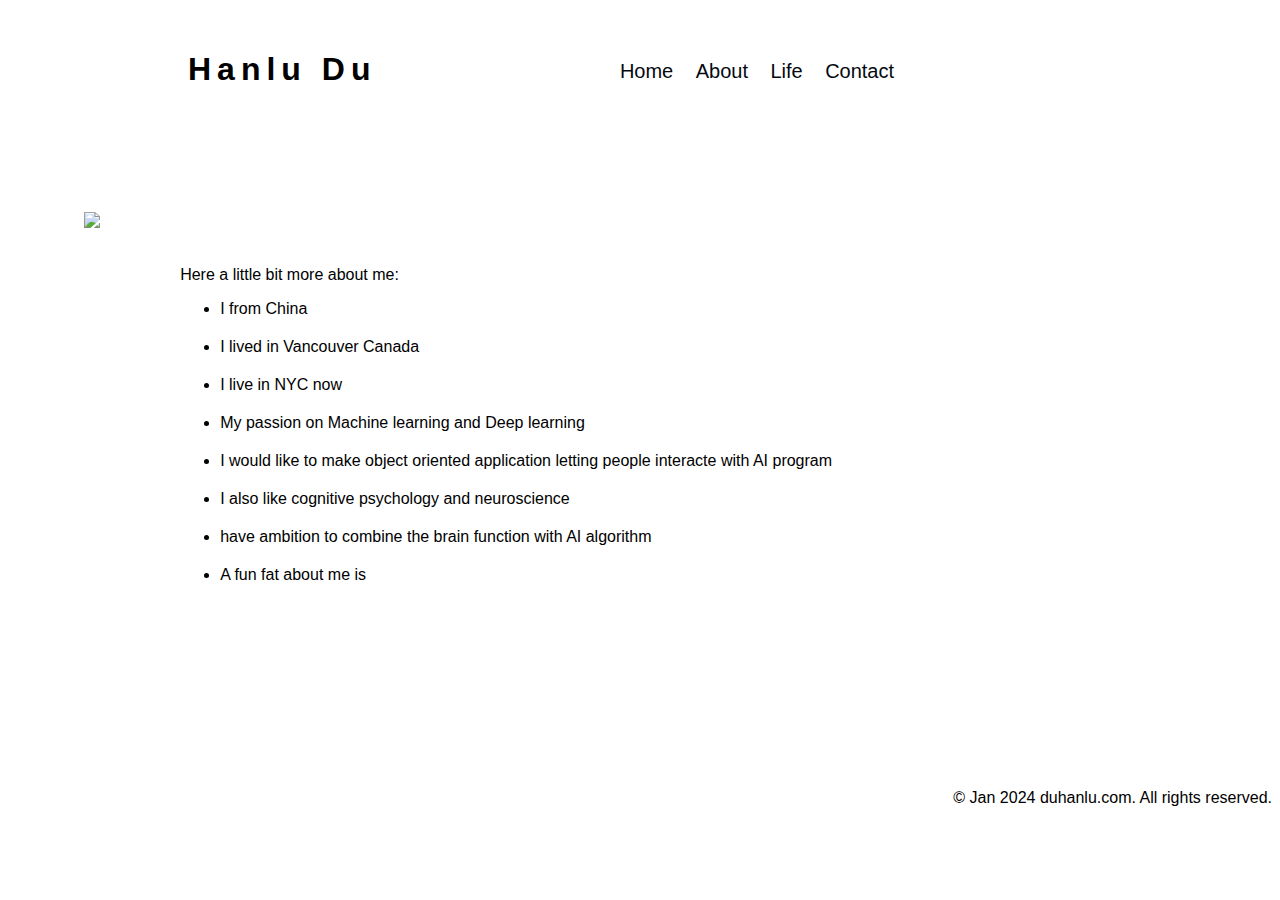
==== about.html @ 0111e1bc "Add files via upload" ====
<!DOCTYPE html>
<html>
<head>
<title>Hanlu Du</title>
<meta charset="UTF-8">
<meta name="viewport" content="width=device-width, initial-scale=1">
<link rel="stylesheet" href="styles.css">
<style>
body,h1 {font-family: "Raleway", Arial, sans-serif}
h1 {letter-spacing: 6px}
.w3-row-padding img {margin-bottom: 5px}
</style>
</head>

<body>

    <!-- Header -->
    <header>
      <h1 style="padding:30px 0px 0px 180px">Hanlu Du</h1>

      <nav>
        <ul class="header-list">
          <li class = "header-list"><a href="index.html">Home</a></li>
          <li class = "header-list"><a href="about.html">About</a></li>
          <li class = "header-list"><a href="life.html">Life</a></li>
          <li class = "header-list"><a href="#contact">Contact</a></li>
        </ul>
      </nav>
     
    </header>

    <body>
        <div class="about-body">
            <div class="about-body-left">
                <img src="pic/lifemap.png" style= "width: 12cm; height: auto; margin-top: 3cm;">
            </div>
            <div class = "about-body-right">
                <p>Here a little bit more about me: </p>
                <ul class="about-body-right-list">
                    <li class = "about-list">I from China</li>
                    <li class = "about-list">I lived in Vancouver Canada</li>
                    <li class = "about-list">I live in NYC now</li>
                    <li class = "about-list">My passion on Machine learning and Deep learning</li>
                    <li class = "about-list">I would like to make object oriented application letting people interacte with AI program</li>
                    <li class = "about-list">I also like cognitive psychology and neuroscience</li> 
                    <li class = "about-list">have ambition to combine the brain function with AI algorithm</li>
                    <li class = "about-list">A fun fat about me is </li>
                </ul>

            </div>
            
        </div>
        
    </body>
    

    <!-- Footer -->
    <footer style = 'margin-top: 5cm; text-align: right;'>
        <p>&copy; Jan 2024 duhanlu.com. All rights reserved.</p>
      </footer>
    
    </body>


    </html>
---- styles.css ----
h2 {
  margin-left: 50px;
}
ul.header-list {
    list-style: none;
    padding: 0;
    text-align: right;
    margin-right: 10cm;
    margin-top:-50px;
    text-size-adjust: larger;

   }
/*
li {
    display: inline-block;
    margin-left: 18px; 
  }
  */
  li.header-list{
    display: inline-block;
    margin-left: 18px;
  }
  li.icon-list{
    display: inline-block;
    margin-left: 18px;
  }
  a {
    text-decoration: none; /* Remove underline from links */
    color: #04090f; /* Set the font color to blue (adjust as needed) */
    font-size: 20px; /* Set the font size to 16 pixels (adjust as needed) */
  }
  a:hover {
    text-decoration: underline; /* Add underline on hover */
  }
  .circle-home-img {
    border-radius: 80%;
    overflow: hidden;
    width: 7cm;
    height: 7cm;
    margin-top: 5cm;
    margin-left: 14cm;
  }
  .circle-home-img img {
    width: 100%; /* Make the image fill the circle container */
    height: auto; /* Maintain aspect ratio */
    display: block; /* Remove extra space below the image */
    margin-top: -50px;
  }
  ul.home-icon-link {
    text-align: center;
    size-adjust: 10px;
    margin-left:-150px;
  }
  li.home-icon-link{
    display: inline-block;
      margin-left: 5px;
  }
  img {
    width: 40px; /* Adjust the width of the icon */
    height: 40px; /* Adjust the height of the icon */
    margin-right: 5px; /* Adjust the spacing between the icon and text */
  }
  .about-body{
    display: flex;
  }
  .about-body-left {
    margin-left: 2cm;
  }
  .about-body-right{
    margin-top: 4cm;
    margin-left: 2cm;
  }
  li.about-list{
    margin-bottom: 5px;
  }
  li.about-list:not(:last-child) {
    margin-bottom: 20px; /* Adjust the margin for all items except the last one */
  }
  .life-first-row{
    display: flex;
  }
 
  ul.life-first-row {
    list-style-type: none;
    text-align: center;
  }
  li.first-list img{
    width: 6cm;
    height: 8cm;

  }
  .first-list {
    list-style-type: none; /* Remove default list styling */
    text-align: center; /* Center-align text */
  }

  /* Style for the linked image */
  .first-list a {
    display: block; /* Make the link a block-level element */
  }

  /* Style for the text under the image */
  .first-list span {
    display: block; /* Make the text a block-level element */
  }
  li.second-list img{
    width: 6cm;
    height: 8cm;
  }
  .second-list{
    list-style-type: none; /* Remove default list styling */
    text-align: center;
  }
  .second-list a {
    display: block; /* Make the link a block-level element */
  }

  /* Style for the text under the image */
  .second-list span {
    display: block; /* Make the text a block-level element */
  }
  .life-second-row{
    display: flex;
  }
  .life-third-row{
    display: flex;
  }

  li.third-list img{
    width: 6cm;
    height: 8cm;
  }
  .third-list{
    list-style-type: none; /* Remove default list styling */
    text-align: center;
  }
  .third-list a {
    display: block; /* Make the link a block-level element */
  }

  /* Style for the text under the image */
  .third-list span {
    display: block; /* Make the text a block-level element */
  }
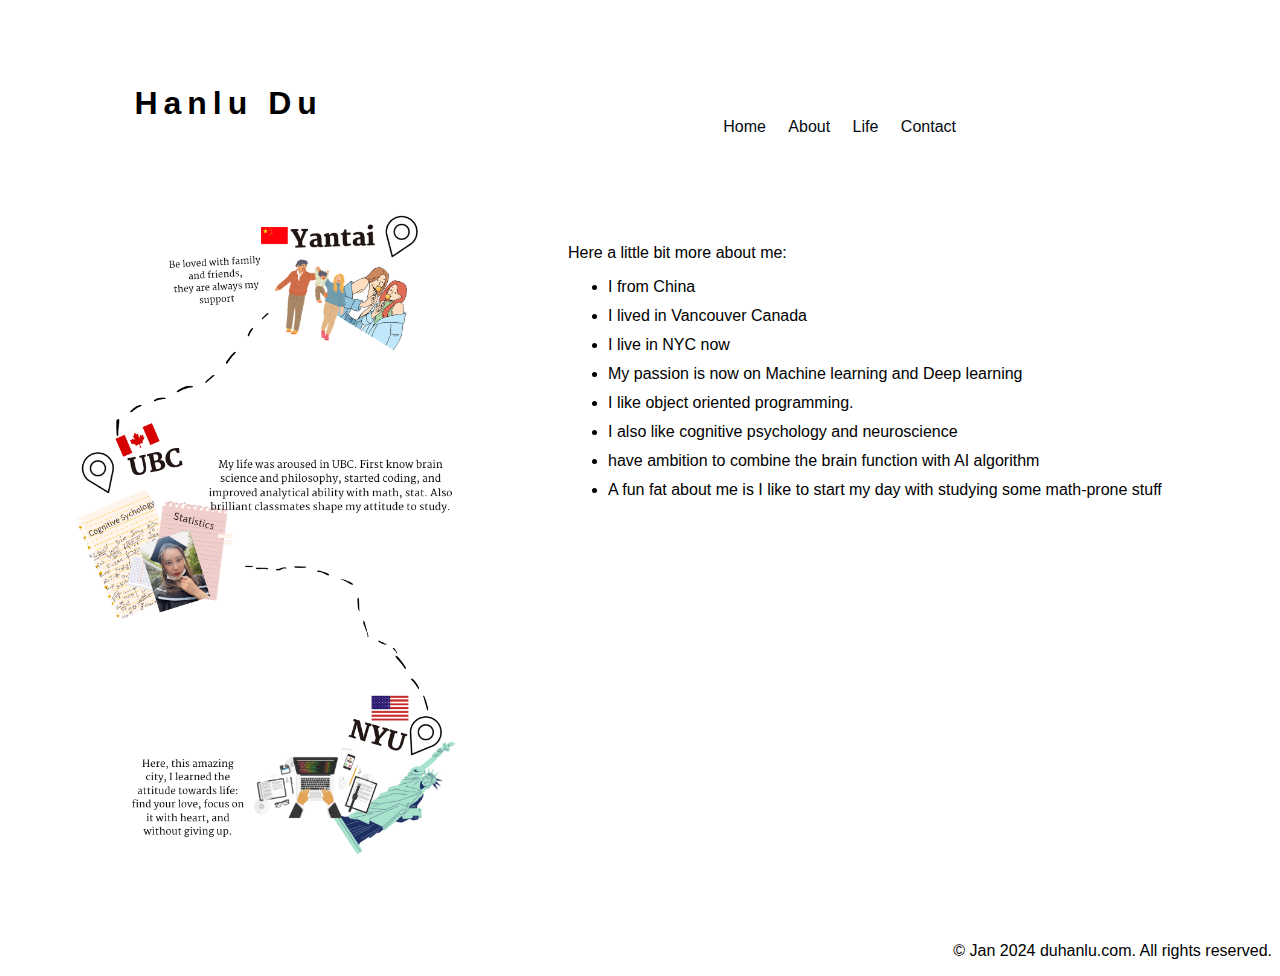
==== commit 8efbcc58: "Add files via upload" ====
--- a/about.html
+++ b/about.html
@@ -16,7 +16,7 @@
 
     <!-- Header -->
     <header>
-      <h1 style="padding:30px 0px 0px 180px">Hanlu Du</h1>
+      <h1 style="padding:5% 0% 0% 10%">Hanlu Du</h1>
 
       <nav>
         <ul class="header-list">
@@ -32,7 +32,7 @@
     <body>
         <div class="about-body">
             <div class="about-body-left">
-                <img src="pic/lifemap.png" style= "width: 12cm; height: auto; margin-top: 3cm;">
+                <img src="pic/lifemap.png" style= "width: 60%; height: auto; margin-top: 6%;">
             </div>
             <div class = "about-body-right">
                 <p>Here a little bit more about me: </p>
@@ -40,11 +40,11 @@
                     <li class = "about-list">I from China</li>
                     <li class = "about-list">I lived in Vancouver Canada</li>
                     <li class = "about-list">I live in NYC now</li>
-                    <li class = "about-list">My passion on Machine learning and Deep learning</li>
-                    <li class = "about-list">I would like to make object oriented application letting people interacte with AI program</li>
+                    <li class = "about-list">My passion is now on Machine learning and Deep learning</li>
+                    <li class = "about-list">I like object oriented programming.</li>
                     <li class = "about-list">I also like cognitive psychology and neuroscience</li> 
                     <li class = "about-list">have ambition to combine the brain function with AI algorithm</li>
-                    <li class = "about-list">A fun fat about me is </li>
+                    <li class = "about-list">A fun fat about me is I like to start my day with studying some math-prone stuff</li>
                 </ul>
 
             </div>
@@ -55,7 +55,7 @@
     
 
     <!-- Footer -->
-    <footer style = 'margin-top: 5cm; text-align: right;'>
+    <footer style = 'margin-top: 5%; text-align: right;'>
         <p>&copy; Jan 2024 duhanlu.com. All rights reserved.</p>
       </footer>
     
--- a/styles.css
+++ b/styles.css
@@ -3,58 +3,56 @@
   margin-left: 50px;
 }
 ul.header-list {
-    list-style: none;
-    padding: 0;
-    text-align: right;
-    margin-right: 10cm;
-    margin-top:-50px;
-    text-size-adjust: larger;
+  list-style: none;
+  padding: 0;
+  text-align: right;
+  margin-right: 25%;
+  margin-top:-2%;
+  text-size-adjust: larger;
 
-   }
-/*
-li {
-    display: inline-block;
-    margin-left: 18px; 
-  }
-  */
-  li.header-list{
-    display: inline-block;
-    margin-left: 18px;
-  }
+ }
+ li.header-list{
+  display: inline-block;
+  margin-left: 18px;
+}
   li.icon-list{
     display: inline-block;
-    margin-left: 18px;
+    margin-left: 5%;
   }
   a {
     text-decoration: none; /* Remove underline from links */
     color: #04090f; /* Set the font color to blue (adjust as needed) */
-    font-size: 20px; /* Set the font size to 16 pixels (adjust as needed) */
+    font-size: 100%; /* Set the font size to 16 pixels (adjust as needed) */
   }
   a:hover {
     text-decoration: underline; /* Add underline on hover */
   }
   .circle-home-img {
-    border-radius: 80%;
     overflow: hidden;
-    width: 7cm;
-    height: 7cm;
-    margin-top: 5cm;
-    margin-left: 14cm;
+    width: 20%; /* Adjust the percentage as needed for a smaller circle */
+    height: 20%;
+    border-radius:50%;
+    margin-top: 10%;
+    margin-left: 40%;
+  }
+  .home-circle{
+    text-align: center;
+   
   }
   .circle-home-img img {
     width: 100%; /* Make the image fill the circle container */
     height: auto; /* Maintain aspect ratio */
     display: block; /* Remove extra space below the image */
-    margin-top: -50px;
+    margin-top: -10%;
   }
   ul.home-icon-link {
     text-align: center;
-    size-adjust: 10px;
-    margin-left:-150px;
+    size-adjust: 20%;
+    margin-left:50%;
   }
   li.home-icon-link{
     display: inline-block;
-      margin-left: 5px;
+    margin-left: 40%;
   }
   img {
     width: 40px; /* Adjust the width of the icon */
@@ -65,17 +63,19 @@
     display: flex;
   }
   .about-body-left {
-    margin-left: 2cm;
+    margin-left: 3%;
+
   }
   .about-body-right{
-    margin-top: 4cm;
-    margin-left: 2cm;
+    margin-top: 6%;
+    margin-left: -17%;
+    font-size: 100%;
   }
   li.about-list{
-    margin-bottom: 5px;
+    margin-bottom: 1%;
   }
   li.about-list:not(:last-child) {
-    margin-bottom: 20px; /* Adjust the margin for all items except the last one */
+    margin-bottom: 2%; /* Adjust the margin for all items except the last one */
   }
   .life-first-row{
     display: flex;
@@ -84,15 +84,22 @@
   ul.life-first-row {
     list-style-type: none;
     text-align: center;
+    justify-content: -5%;
+    
   }
   li.first-list img{
-    width: 6cm;
-    height: 8cm;
+    width: 25%;
+    height: 25%;
 
   }
   .first-list {
     list-style-type: none; /* Remove default list styling */
     text-align: center; /* Center-align text */
+    margin-bottom: -3%;
+    margin-top: 5%;
+  }
+  li.first-list:not(:last-child) {
+    margin-right: -40%; /* Adjust the margin for all items except the last one */
   }
 
   /* Style for the linked image */
@@ -104,13 +111,21 @@
   .first-list span {
     display: block; /* Make the text a block-level element */
   }
+  ul.life-second-row{
+    margin-left: -5%;
+  }
   li.second-list img{
-    width: 6cm;
-    height: 8cm;
+    width: 25%;
+    height: 25%;
   }
   .second-list{
     list-style-type: none; /* Remove default list styling */
     text-align: center;
+    margin-bottom: 0%;
+    margin-left: -5%;
+  }
+  li.second-list:not(:last-child) {
+    margin-right: -40%; /* Adjust the margin for all items except the last one */
   }
   .second-list a {
     display: block; /* Make the link a block-level element */
@@ -123,17 +138,25 @@
   .life-second-row{
     display: flex;
   }
+  ul.life-third-row{
+    margin-left: -5%;
+  }
   .life-third-row{
     display: flex;
   }
 
   li.third-list img{
-    width: 6cm;
-    height: 8cm;
+    width: 25%;
+    height: 25%;
   }
   .third-list{
     list-style-type: none; /* Remove default list styling */
     text-align: center;
+    margin-bottom: -3%;
+    margin-left: -5%;
+  }
+  li.third-list:not(:last-child) {
+    margin-right: -40%; /* Adjust the margin for all items except the last one */
   }
   .third-list a {
     display: block; /* Make the link a block-level element */
@@ -142,4 +165,4 @@
   /* Style for the text under the image */
   .third-list span {
     display: block; /* Make the text a block-level element */
-  }+  }
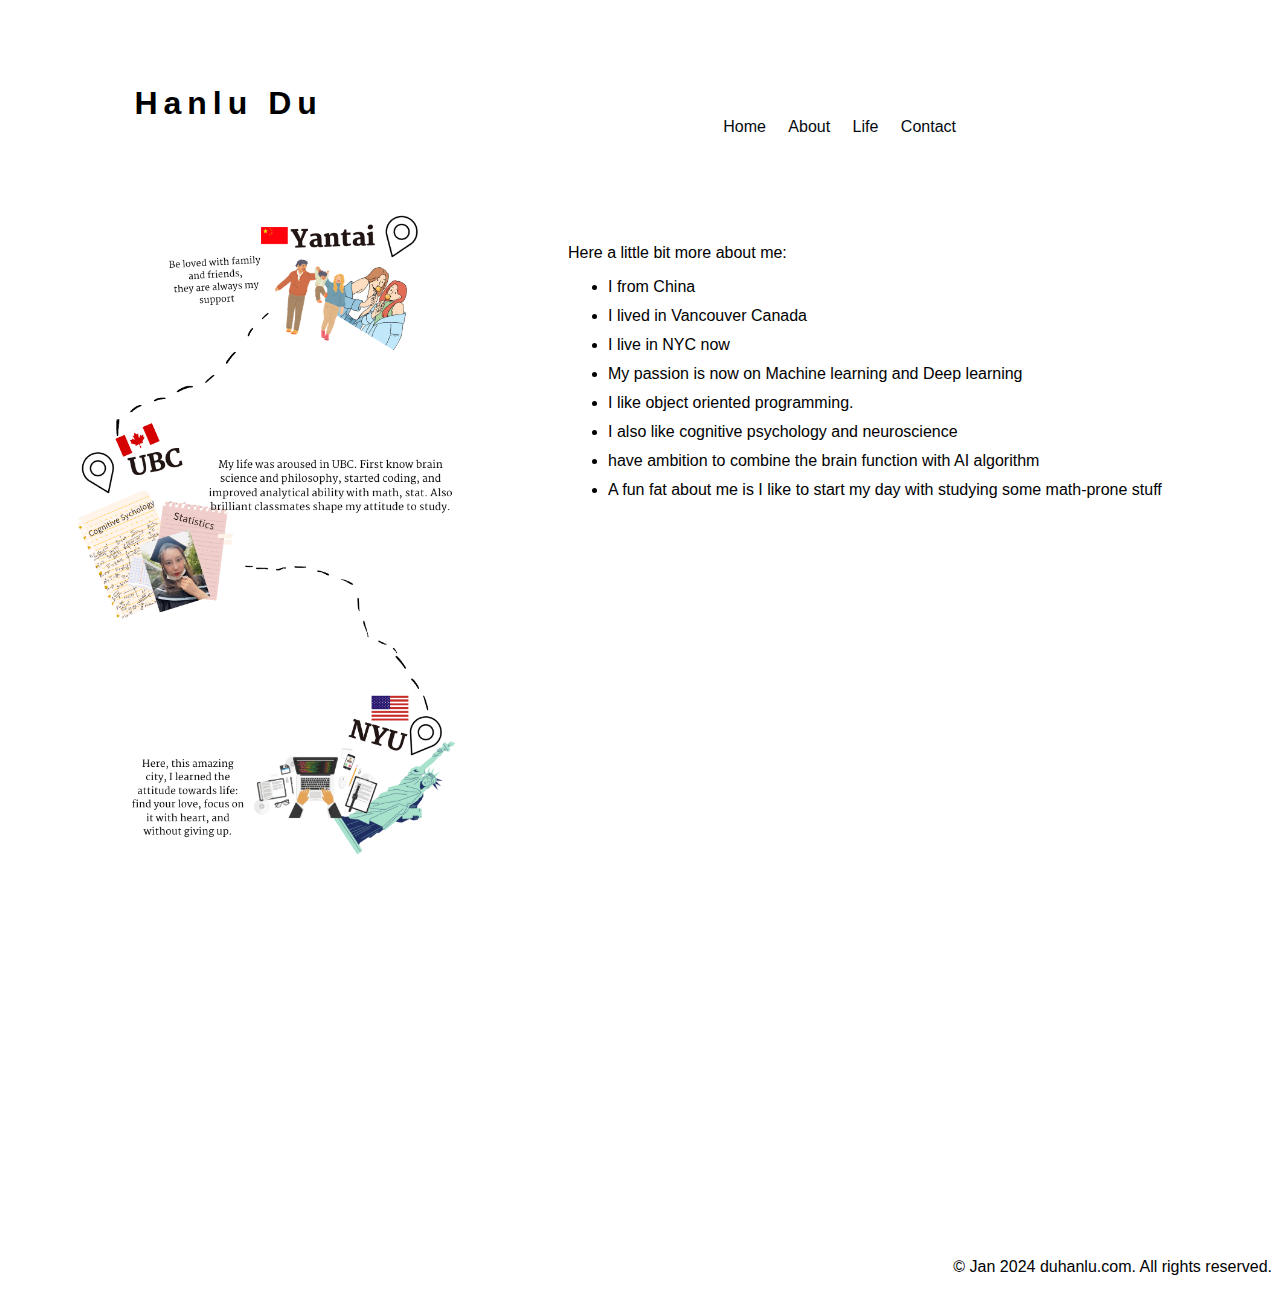
==== commit 959d5ccd: "Add files via upload" ====
--- a/about.html
+++ b/about.html
@@ -55,7 +55,7 @@
     
 
     <!-- Footer -->
-    <footer style = 'margin-top: 5%; text-align: right;'>
+    <footer style = 'margin-top: 30%; text-align: right;'>
         <p>&copy; Jan 2024 duhanlu.com. All rights reserved.</p>
       </footer>
     
--- a/styles.css
+++ b/styles.css
@@ -32,7 +32,7 @@
     width: 20%; /* Adjust the percentage as needed for a smaller circle */
     height: 20%;
     border-radius:50%;
-    margin-top: 10%;
+    margin-top: 12%;
     margin-left: 40%;
   }
   .home-circle{
@@ -84,8 +84,10 @@
   ul.life-first-row {
     list-style-type: none;
     text-align: center;
-    justify-content: -5%;
-    
+    justify-content: -5%;  
+  }
+  .life-first-row{
+    block-size: 20%;
   }
   li.first-list img{
     width: 25%;
@@ -95,9 +97,10 @@
   .first-list {
     list-style-type: none; /* Remove default list styling */
     text-align: center; /* Center-align text */
-    margin-bottom: -3%;
+    margin-bottom: 0%;
     margin-top: 5%;
   }
+
   li.first-list:not(:last-child) {
     margin-right: -40%; /* Adjust the margin for all items except the last one */
   }
@@ -111,6 +114,13 @@
   .first-list span {
     display: block; /* Make the text a block-level element */
   }
+  ul.life-first-row {
+    list-style-type: none;
+    text-align: center;
+    margin-left: -20%;
+    
+  }
+
   ul.life-second-row{
     margin-left: -5%;
   }
@@ -125,7 +135,7 @@
     margin-left: -5%;
   }
   li.second-list:not(:last-child) {
-    margin-right: -40%; /* Adjust the margin for all items except the last one */
+    margin-right: -37%; /* Adjust the margin for all items except the last one */
   }
   .second-list a {
     display: block; /* Make the link a block-level element */
@@ -156,7 +166,7 @@
     margin-left: -5%;
   }
   li.third-list:not(:last-child) {
-    margin-right: -40%; /* Adjust the margin for all items except the last one */
+    margin-right: -37%; /* Adjust the margin for all items except the last one */
   }
   .third-list a {
     display: block; /* Make the link a block-level element */
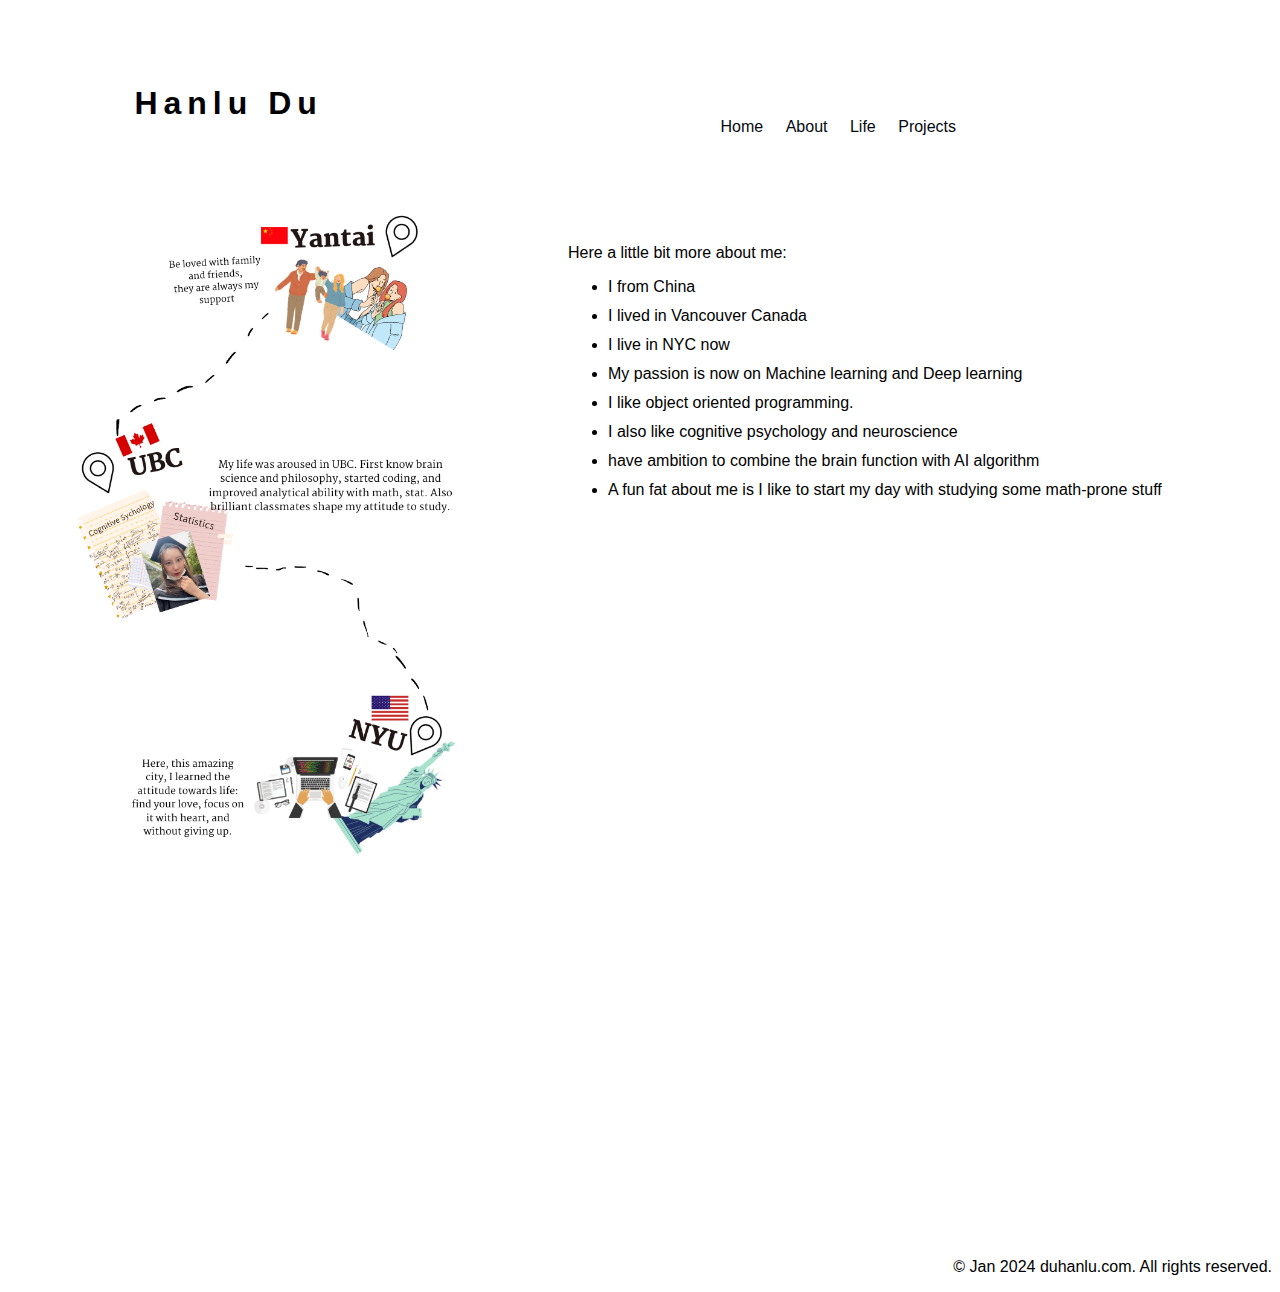
==== commit 46a4b5c2: "Add files via upload" ====
--- a/about.html
+++ b/about.html
@@ -23,7 +23,7 @@
           <li class = "header-list"><a href="index.html">Home</a></li>
           <li class = "header-list"><a href="about.html">About</a></li>
           <li class = "header-list"><a href="life.html">Life</a></li>
-          <li class = "header-list"><a href="#contact">Contact</a></li>
+          <li class = "header-list"><a href="project.html">Projects</a></li>
         </ul>
       </nav>
      
--- a/styles.css
+++ b/styles.css
@@ -77,102 +77,60 @@
   li.about-list:not(:last-child) {
     margin-bottom: 2%; /* Adjust the margin for all items except the last one */
   }
-  .life-first-row{
-    display: flex;
+
+  li.life-list1{
+    display: inline-block;
+    size: 40%;
   }
- 
-  ul.life-first-row {
+
+  .life-list1 img {
+    width: 150px; /* Set the width of the images */
+    height: auto; /* Maintain the aspect ratio */
+    border: 2px solid #ddd; /* Optional: Add a border for visual clarity */
+    border-radius: 8px; /* Optional: Add border-radius for rounded corners */
+}
+  ul.life-list1 {
     list-style-type: none;
     text-align: center;
-    justify-content: -5%;  
+    margin-left: -5%;
+    width: 100%; /* Set the width of the list */
+    height: 100%;
   }
-  .life-first-row{
-    block-size: 20%;
-  }
-  li.first-list img{
-    width: 25%;
-    height: 25%;
-
-  }
-  .first-list {
+  
+  .life-body {
     list-style-type: none; /* Remove default list styling */
     text-align: center; /* Center-align text */
     margin-bottom: 0%;
     margin-top: 5%;
   }
 
-  li.first-list:not(:last-child) {
-    margin-right: -40%; /* Adjust the margin for all items except the last one */
+  li.life-list1:not(:last-child) {
+    margin-right: 10%; /* Adjust the margin for all items except the last one */
   }
-
   /* Style for the linked image */
-  .first-list a {
+  .life-list1 a {
     display: block; /* Make the link a block-level element */
   }
 
   /* Style for the text under the image */
-  .first-list span {
+  .life-list1 span {
     display: block; /* Make the text a block-level element */
   }
-  ul.life-first-row {
-    list-style-type: none;
-    text-align: center;
-    margin-left: -20%;
-    
+
+  .book{
+    display: flex;
+  }
+  button{
+    background-color: rgb(3, 2, 2);
+    border: none;
+    color: rgb(255, 255, 255);
+    size: 20%;
+    padding: 15px 20px;
+    border-radius: 40%;
   }
 
-  ul.life-second-row{
-    margin-left: -5%;
-  }
-  li.second-list img{
-    width: 25%;
-    height: 25%;
-  }
-  .second-list{
-    list-style-type: none; /* Remove default list styling */
-    text-align: center;
-    margin-bottom: 0%;
-    margin-left: -5%;
-  }
-  li.second-list:not(:last-child) {
-    margin-right: -37%; /* Adjust the margin for all items except the last one */
-  }
-  .second-list a {
-    display: block; /* Make the link a block-level element */
-  }
+button:hover {
+  background-color: #b1d8f1;
+  color: #ffffff;
+}
 
-  /* Style for the text under the image */
-  .second-list span {
-    display: block; /* Make the text a block-level element */
-  }
-  .life-second-row{
-    display: flex;
-  }
-  ul.life-third-row{
-    margin-left: -5%;
-  }
-  .life-third-row{
-    display: flex;
-  }
-
-  li.third-list img{
-    width: 25%;
-    height: 25%;
-  }
-  .third-list{
-    list-style-type: none; /* Remove default list styling */
-    text-align: center;
-    margin-bottom: -3%;
-    margin-left: -5%;
-  }
-  li.third-list:not(:last-child) {
-    margin-right: -37%; /* Adjust the margin for all items except the last one */
-  }
-  .third-list a {
-    display: block; /* Make the link a block-level element */
-  }
-
-  /* Style for the text under the image */
-  .third-list span {
-    display: block; /* Make the text a block-level element */
-  }
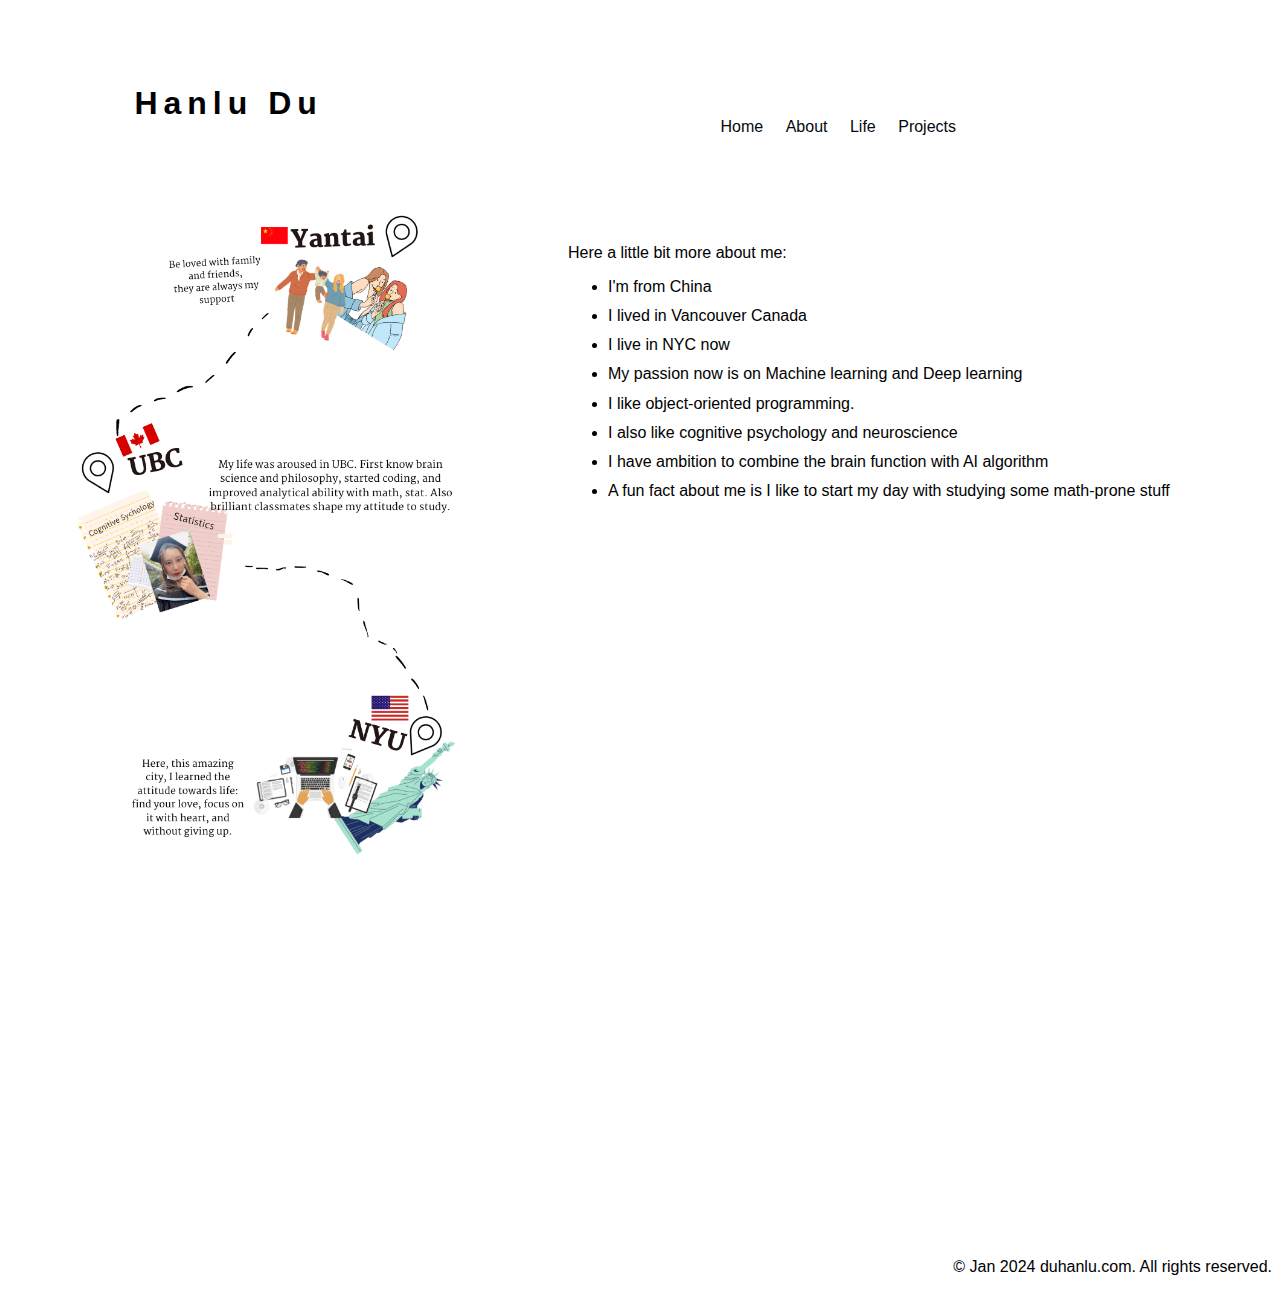
==== commit 97026146: "Update about.html" ====
--- a/about.html
+++ b/about.html
@@ -37,14 +37,14 @@
             <div class = "about-body-right">
                 <p>Here a little bit more about me: </p>
                 <ul class="about-body-right-list">
-                    <li class = "about-list">I from China</li>
+                    <li class = "about-list">I'm from China</li>
                     <li class = "about-list">I lived in Vancouver Canada</li>
                     <li class = "about-list">I live in NYC now</li>
-                    <li class = "about-list">My passion is now on Machine learning and Deep learning</li>
-                    <li class = "about-list">I like object oriented programming.</li>
+                    <li class = "about-list">My passion now is on Machine learning and Deep learning</li>
+                    <li class = "about-list">I like object-oriented programming.</li>
                     <li class = "about-list">I also like cognitive psychology and neuroscience</li> 
-                    <li class = "about-list">have ambition to combine the brain function with AI algorithm</li>
-                    <li class = "about-list">A fun fat about me is I like to start my day with studying some math-prone stuff</li>
+                    <li class = "about-list">I have ambition to combine the brain function with AI algorithm</li>
+                    <li class = "about-list">A fun fact about me is I like to start my day with studying some math-prone stuff</li>
                 </ul>
 
             </div>
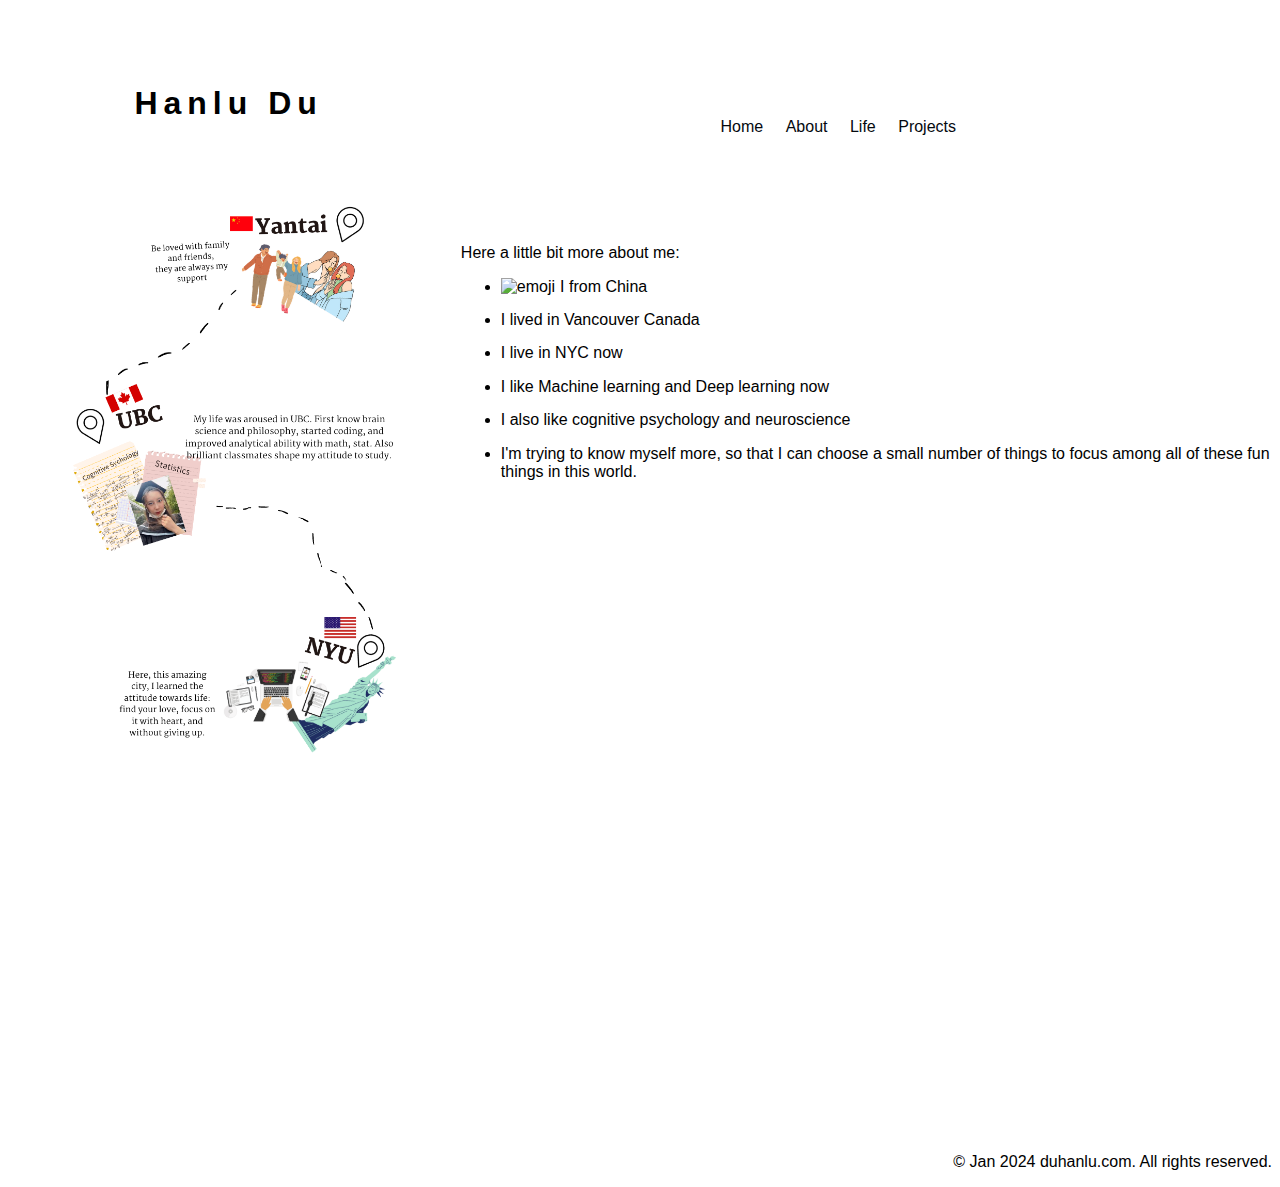
==== commit ae849b87: "Add files via upload" ====
--- a/about.html
+++ b/about.html
@@ -37,14 +37,13 @@
             <div class = "about-body-right">
                 <p>Here a little bit more about me: </p>
                 <ul class="about-body-right-list">
-                    <li class = "about-list">I'm from China</li>
+                    <li class = "about-list"><img src="https://png2.cleanpng.com/sh/91e4ef5deb26355ddb44b314b07e005a/L0KzQYm3VsE1N6N0iZH0aYP2gLBuTfhmaaN5RdV1aYCwccP7TfhmaaN5Rdd2b3rsPYbpUsI4PGM6eqlrZke7PoaBWMgyQGo3Sac7OEm7RIe4U8c2OmcziNDw/kisspng-heart-clip-art-heart-emoji-5b227425b7bf78.5888189215289846137526.png" 
+                      alt="emoji" style="width: 2%; height: auto;">I from China</li>
                     <li class = "about-list">I lived in Vancouver Canada</li>
                     <li class = "about-list">I live in NYC now</li>
-                    <li class = "about-list">My passion now is on Machine learning and Deep learning</li>
-                    <li class = "about-list">I like object-oriented programming.</li>
-                    <li class = "about-list">I also like cognitive psychology and neuroscience</li> 
-                    <li class = "about-list">I have ambition to combine the brain function with AI algorithm</li>
-                    <li class = "about-list">A fun fact about me is I like to start my day with studying some math-prone stuff</li>
+                    <li class = "about-list">I like Machine learning and Deep learning now</li>
+                    <li class = "about-list">I also like cognitive psychology and neuroscience</li>
+                    <li class = "about-list">I'm trying to know myself more, so that I can choose a small number of things to focus among all of these fun things in this world.</li>
                 </ul>
 
             </div>
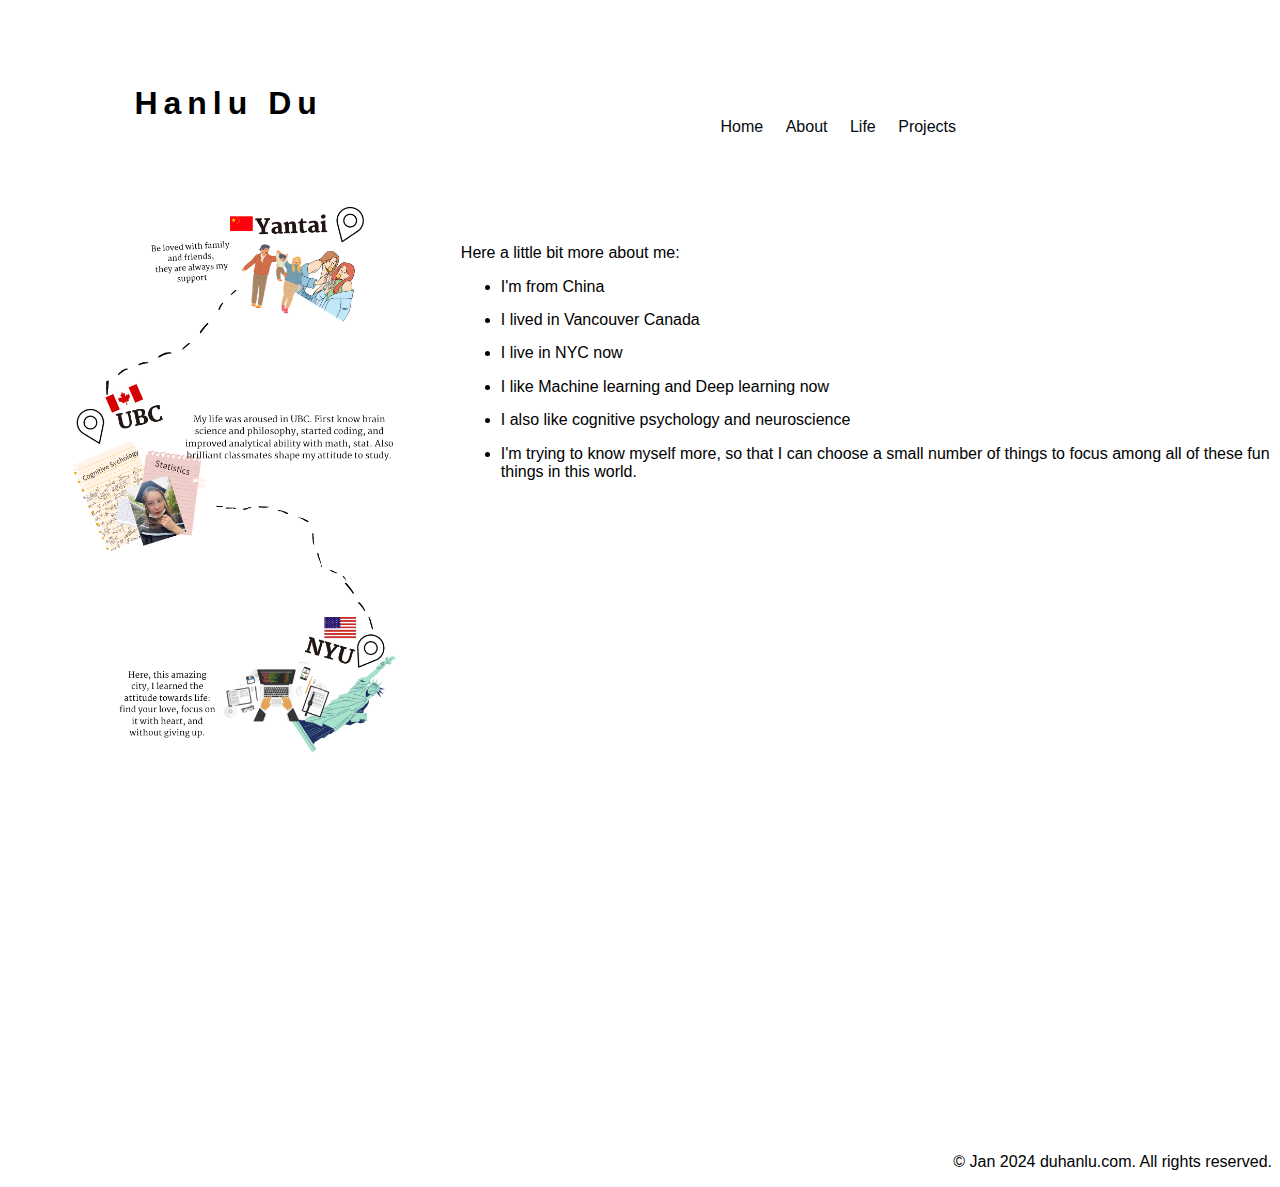
==== commit c8cbdb79: "Add files via upload" ====
--- a/about.html
+++ b/about.html
@@ -37,8 +37,7 @@
             <div class = "about-body-right">
                 <p>Here a little bit more about me: </p>
                 <ul class="about-body-right-list">
-                    <li class = "about-list"><img src="https://png2.cleanpng.com/sh/91e4ef5deb26355ddb44b314b07e005a/L0KzQYm3VsE1N6N0iZH0aYP2gLBuTfhmaaN5RdV1aYCwccP7TfhmaaN5Rdd2b3rsPYbpUsI4PGM6eqlrZke7PoaBWMgyQGo3Sac7OEm7RIe4U8c2OmcziNDw/kisspng-heart-clip-art-heart-emoji-5b227425b7bf78.5888189215289846137526.png" 
-                      alt="emoji" style="width: 2%; height: auto;">I from China</li>
+                    <li class = "about-list">I'm from China</li>
                     <li class = "about-list">I lived in Vancouver Canada</li>
                     <li class = "about-list">I live in NYC now</li>
                     <li class = "about-list">I like Machine learning and Deep learning now</li>
